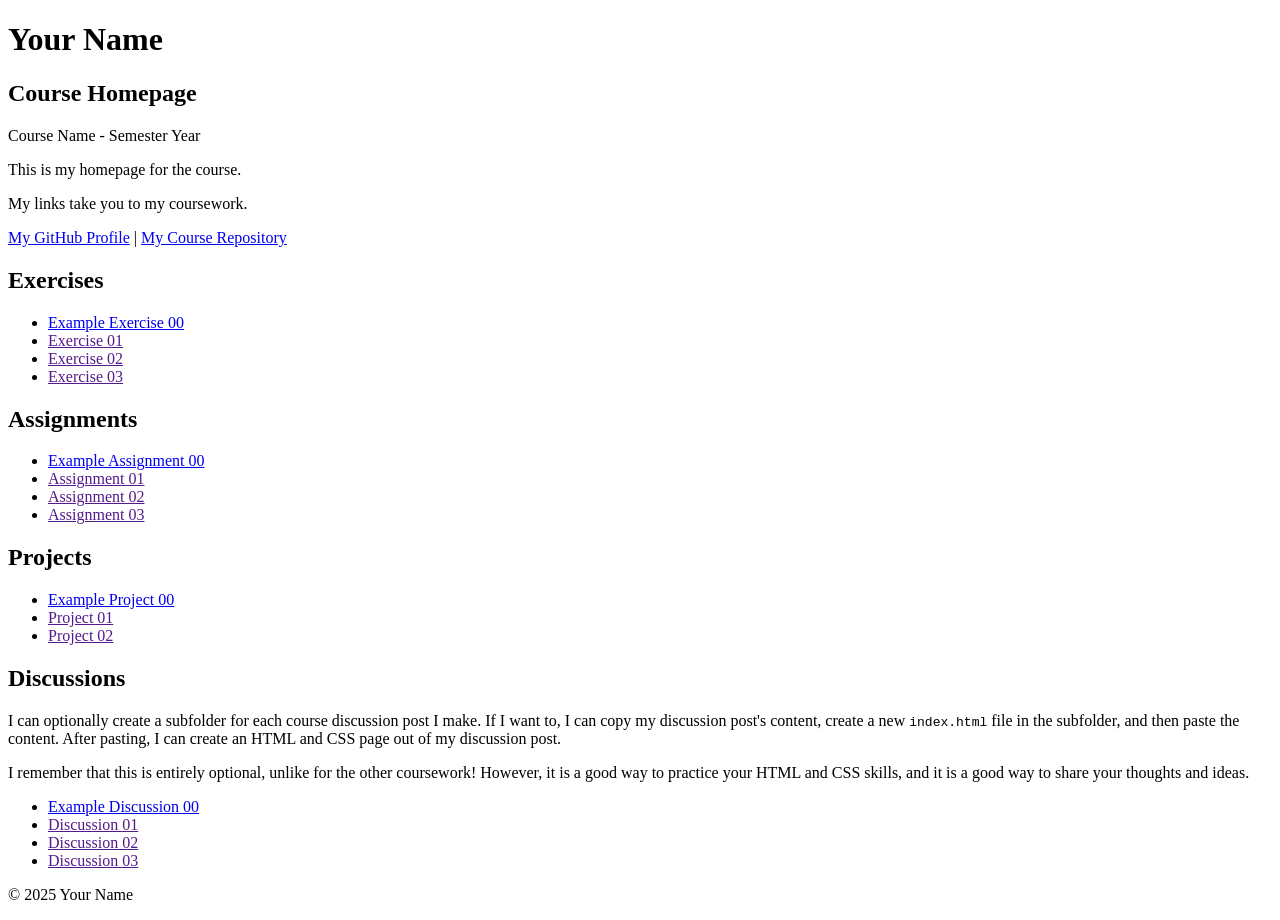
==== index.html @ 7ffd6b6f "Initial commit" ====
<!DOCTYPE html>

<!--

INSTRUCTIONS: HOW TO CHANGE THIS PAGE:

1. Change "Student Name" in the title above to your real name.

2. Change "Your Name" in the big heading below to your real name.

3. Change "your-username" to your real GitHub username in both links.

4. Change "your-repo-name" to the name of this repository.

5. Change "Course Name" to the name of your class.

6. Change "Semester Year" to match when you are taking this class.

7. Add links to your work:
    - Find the words that say "Exercise 01", "Assignment 01", etc.
    - Between the quote marks in href="", put the relative link to your work in the subfolder. You can simply link to the subfolder name. Take a look at the example folders and links to see how to do this.
    - For work not yet started/completed, you can leave the href="" blank until you are ready.
    - Change the words "Exercise 01" to match the name of the exercise. Do the same for assignments and projects. If you add your discussion posts, do the same for them.
    - Do this for each piece of work you finish.

8. You can add more links by copying a whole line like this:
    <li><a href="">New Work Name</a></li>
    Then paste it below the last one in that section.

9. Save your changes and push to GitHub when you are done. Remember you can use GitHub Desktop to help you with this.

Remember: During the course, if you want, you can style your homepage to introduce your own style and aesthetics. To start, keep this page simple and plain. This is just a template to get you started. Embrace the handcrafted approach to web design and development: change things to make them your own.

Remember: You must have a GitHub account, a new GitHub repository for this course, and this file (index.html) in that repository. 

Remember: You must create subfolders for each piece of coursework as the semester progresses.

-->

<html lang="en">
    <head>
        <meta charset="UTF-8" />
        <title>Course Homepage template</title>
        <meta charset="UTF-8" />
        <meta name="viewport" content="width=device-width, initial-scale=1.0" />
        <title>Student Name - Course Homepage</title>
    </head>

    <body>
        <header>
            <h1>Your Name</h1>
            <h2>Course Homepage</h2>
            <p>Course Name - Semester Year</p>
            <p>This is my homepage for the course.</p>
            <p>My links take you to my coursework.</p>
            <nav>
                <a href="https://github.com/your-username">My GitHub Profile</a>
                |
                <a href="https://github.com/your-username/your-repo-name">
                    My Course Repository
                </a>
            </nav>
        </header>

        <main>
            <section>
                <h2>Exercises</h2>
                <ul>
                    <li>
                        <a href="example-exercise-00/">Example Exercise 00</a>
                    </li>
                    <li><a href="">Exercise 01</a></li>
                    <li><a href="">Exercise 02</a></li>
                    <li><a href="">Exercise 03</a></li>
                </ul>
            </section>

            <section>
                <h2>Assignments</h2>
                <ul>
                    <li>
                        <a href="example-assignment-00/">
                            Example Assignment 00
                        </a>
                    </li>
                    <li><a href="">Assignment 01</a></li>
                    <li><a href="">Assignment 02</a></li>
                    <li><a href="">Assignment 03</a></li>
                </ul>
            </section>

            <section>
                <h2>Projects</h2>
                <ul>
                    <li>
                        <a href="example-project-00/">Example Project 00</a>
                    </li>
                    <li><a href="">Project 01</a></li>
                    <li><a href="">Project 02</a></li>
                </ul>
            </section>

            <section>
                <h2>Discussions</h2>
                <p>
                    I can optionally create a subfolder for each course
                    discussion post I make. If I want to, I can copy my
                    discussion post's content, create a new
                    <code>index.html</code>
                    file in the subfolder, and then paste the content. After
                    pasting, I can create an HTML and CSS page out of my
                    discussion post.
                </p>
                <p>
                    I remember that this is entirely optional, unlike for the
                    other coursework! However, it is a good way to practice your
                    HTML and CSS skills, and it is a good way to share your
                    thoughts and ideas.
                </p>
                <ul>
                    <li>
                        <a href="example-discussion-00/">
                            Example Discussion 00
                        </a>
                    </li>
                    <li><a href="">Discussion 01</a></li>
                    <li><a href="">Discussion 02</a></li>
                    <li><a href="">Discussion 03</a></li>
                </ul>
            </section>
        </main>

        <footer>
            <p>&copy; 2025 Your Name</p>
        </footer>
    </body>
</html>
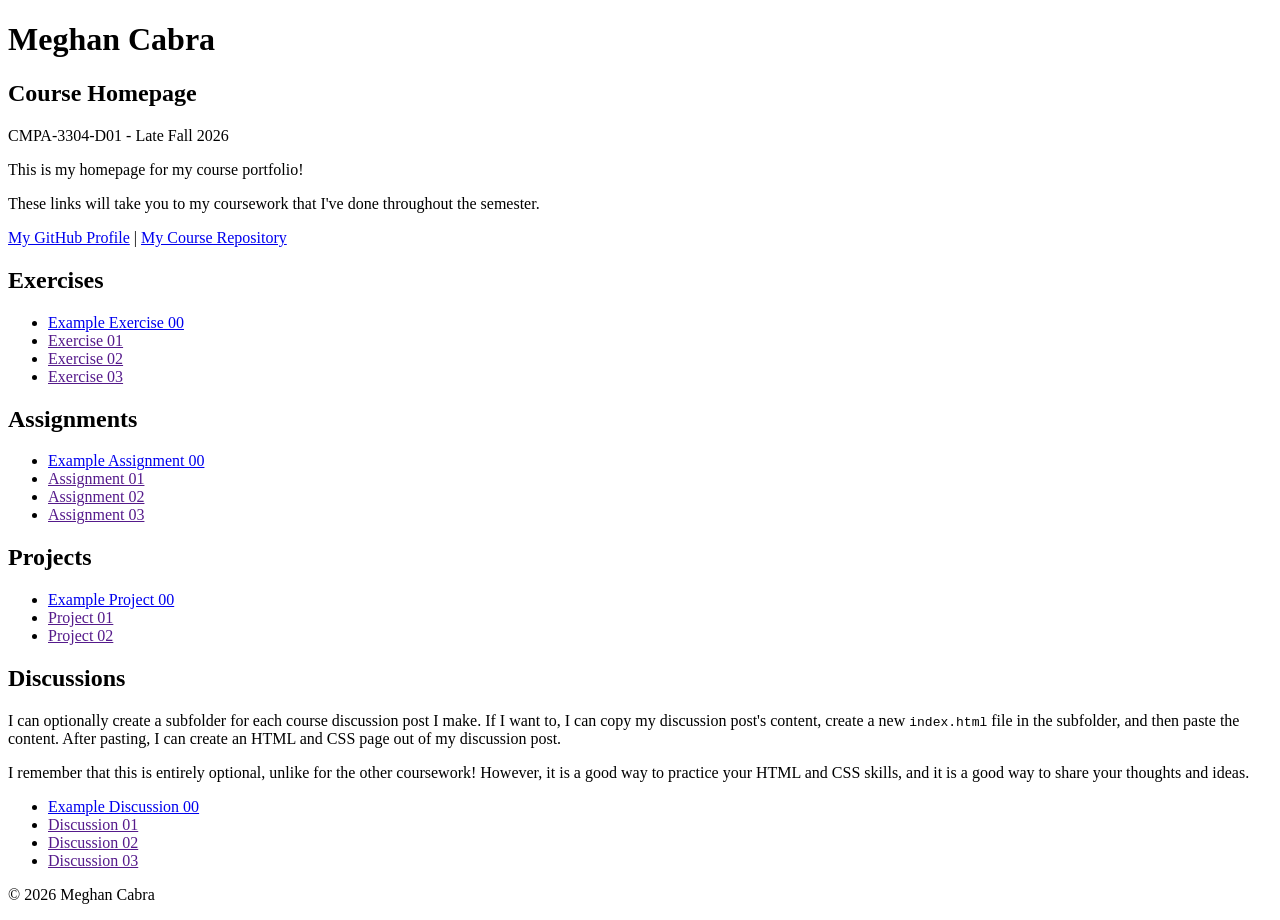
==== commit 4fe9e4ac: "Update my course homepage" ====
--- a/index.html
+++ b/index.html
@@ -40,23 +40,22 @@
 <html lang="en">
     <head>
         <meta charset="UTF-8" />
-        <title>Course Homepage template</title>
         <meta charset="UTF-8" />
         <meta name="viewport" content="width=device-width, initial-scale=1.0" />
-        <title>Student Name - Course Homepage</title>
+        <title>Meghan Cabra - Course Homepage</title>
     </head>
 
     <body>
         <header>
-            <h1>Your Name</h1>
+            <h1>Meghan Cabra</h1>
             <h2>Course Homepage</h2>
-            <p>Course Name - Semester Year</p>
-            <p>This is my homepage for the course.</p>
-            <p>My links take you to my coursework.</p>
+            <p>CMPA-3304-D01 - Late Fall 2026</p>
+            <p>This is my homepage for my course portfolio!</p>
+            <p>These links will take you to my coursework that I've done throughout the semester.</p>
             <nav>
-                <a href="https://github.com/your-username">My GitHub Profile</a>
+                <a href="https://github.com/meghanlc">My GitHub Profile</a>
                 |
-                <a href="https://github.com/your-username/your-repo-name">
+                <a href="https://github.com/meghanlc/course-portfolio">
                     My Course Repository
                 </a>
             </nav>
@@ -131,7 +130,7 @@
         </main>
 
         <footer>
-            <p>&copy; 2025 Your Name</p>
+            <p>&copy; 2026 Meghan Cabra</p>
         </footer>
     </body>
 </html>
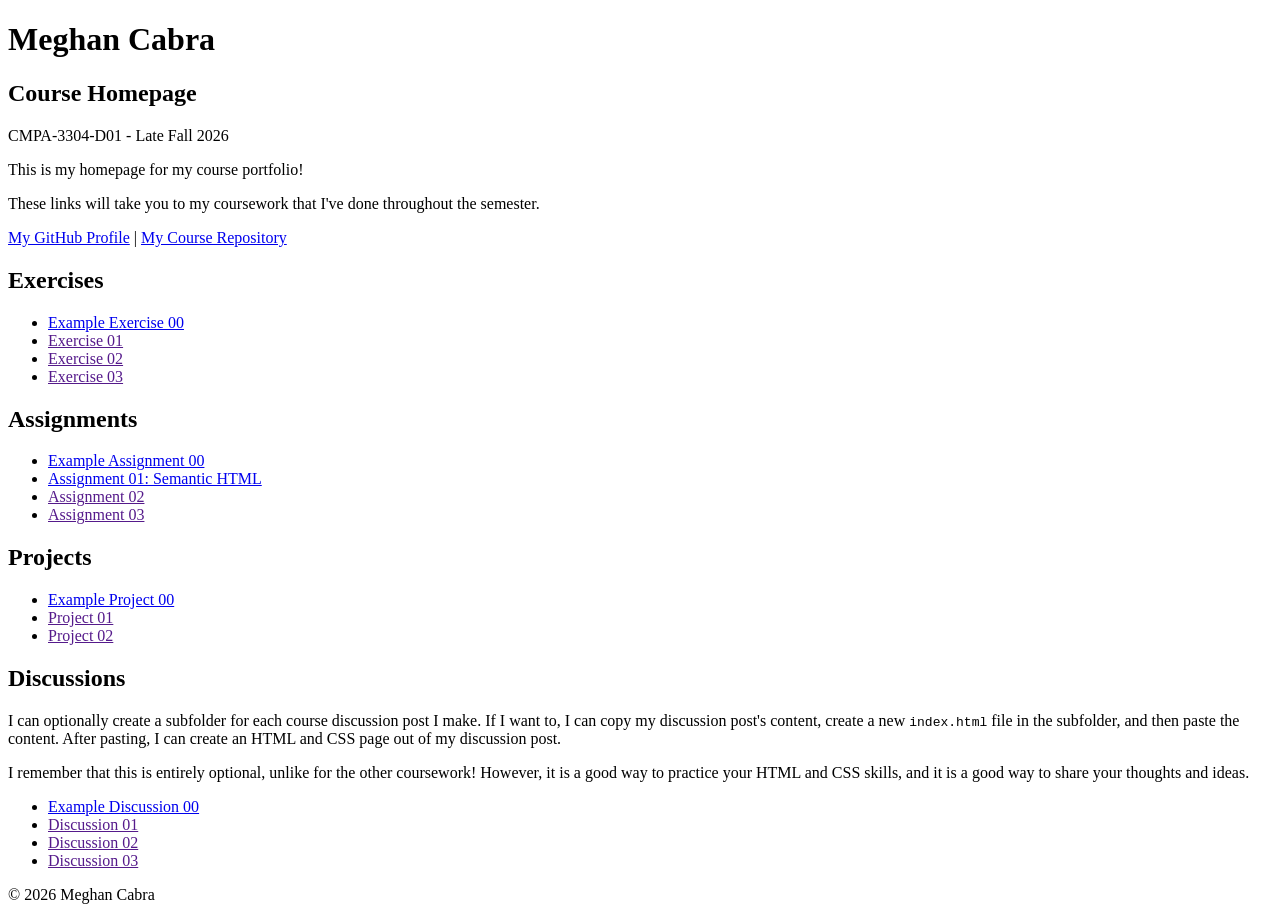
==== commit bfada625: "Add Assignment 01, semantic HTML page" ====
--- a/index.html
+++ b/index.html
@@ -82,7 +82,7 @@
                             Example Assignment 00
                         </a>
                     </li>
-                    <li><a href="">Assignment 01</a></li>
+                    <li><a href="assignment-01/">Assignment 01: Semantic HTML</a>
                     <li><a href="">Assignment 02</a></li>
                     <li><a href="">Assignment 03</a></li>
                 </ul>
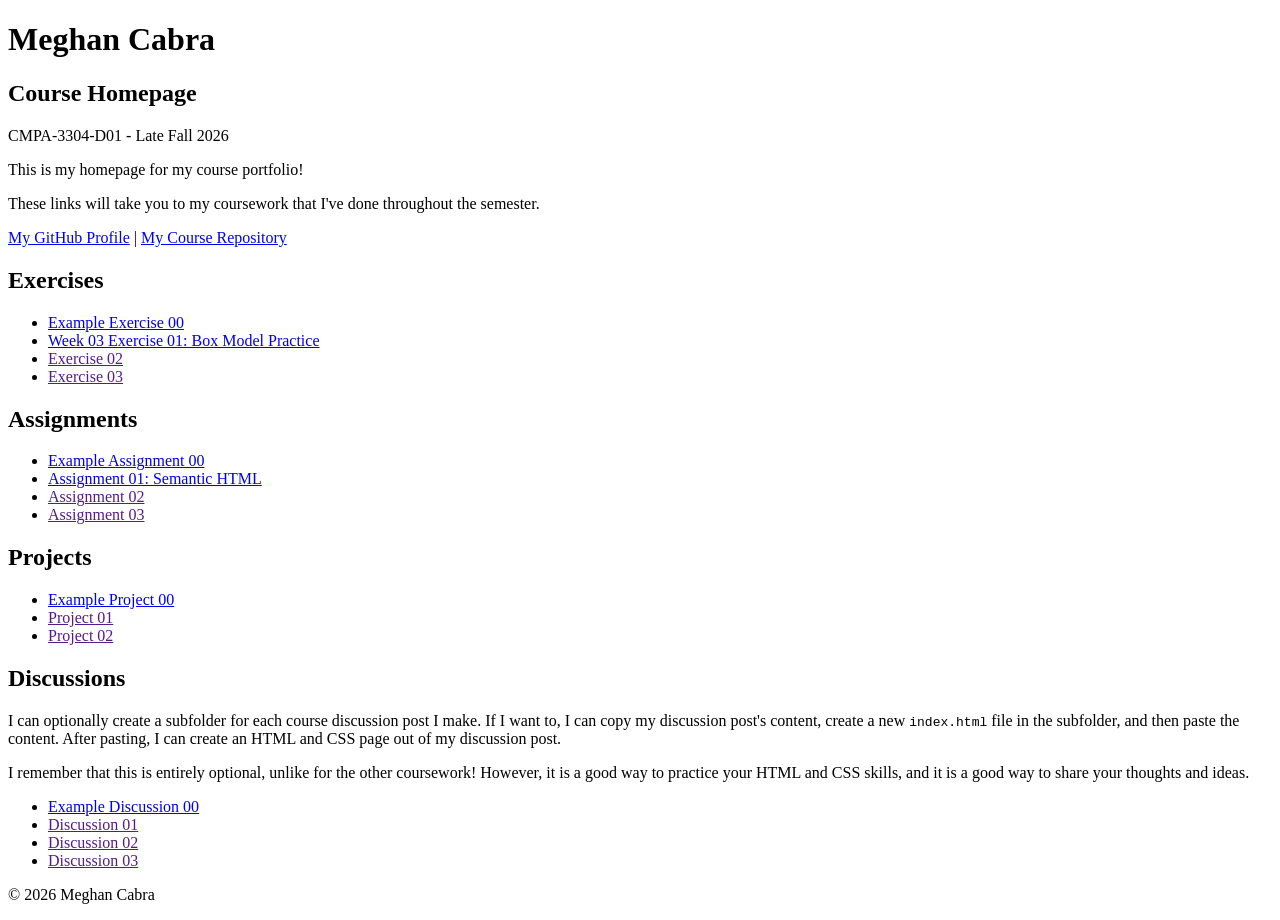
==== commit 77f40b11: "Add Week 03 personal card exercise info" ====
--- a/index.html
+++ b/index.html
@@ -68,7 +68,7 @@
                     <li>
                         <a href="example-exercise-00/">Example Exercise 00</a>
                     </li>
-                    <li><a href="">Exercise 01</a></li>
+                    <li><a href="week-03-exercise-01/">Week 03 Exercise 01: Box Model Practice</a></li>
                     <li><a href="">Exercise 02</a></li>
                     <li><a href="">Exercise 03</a></li>
                 </ul>
